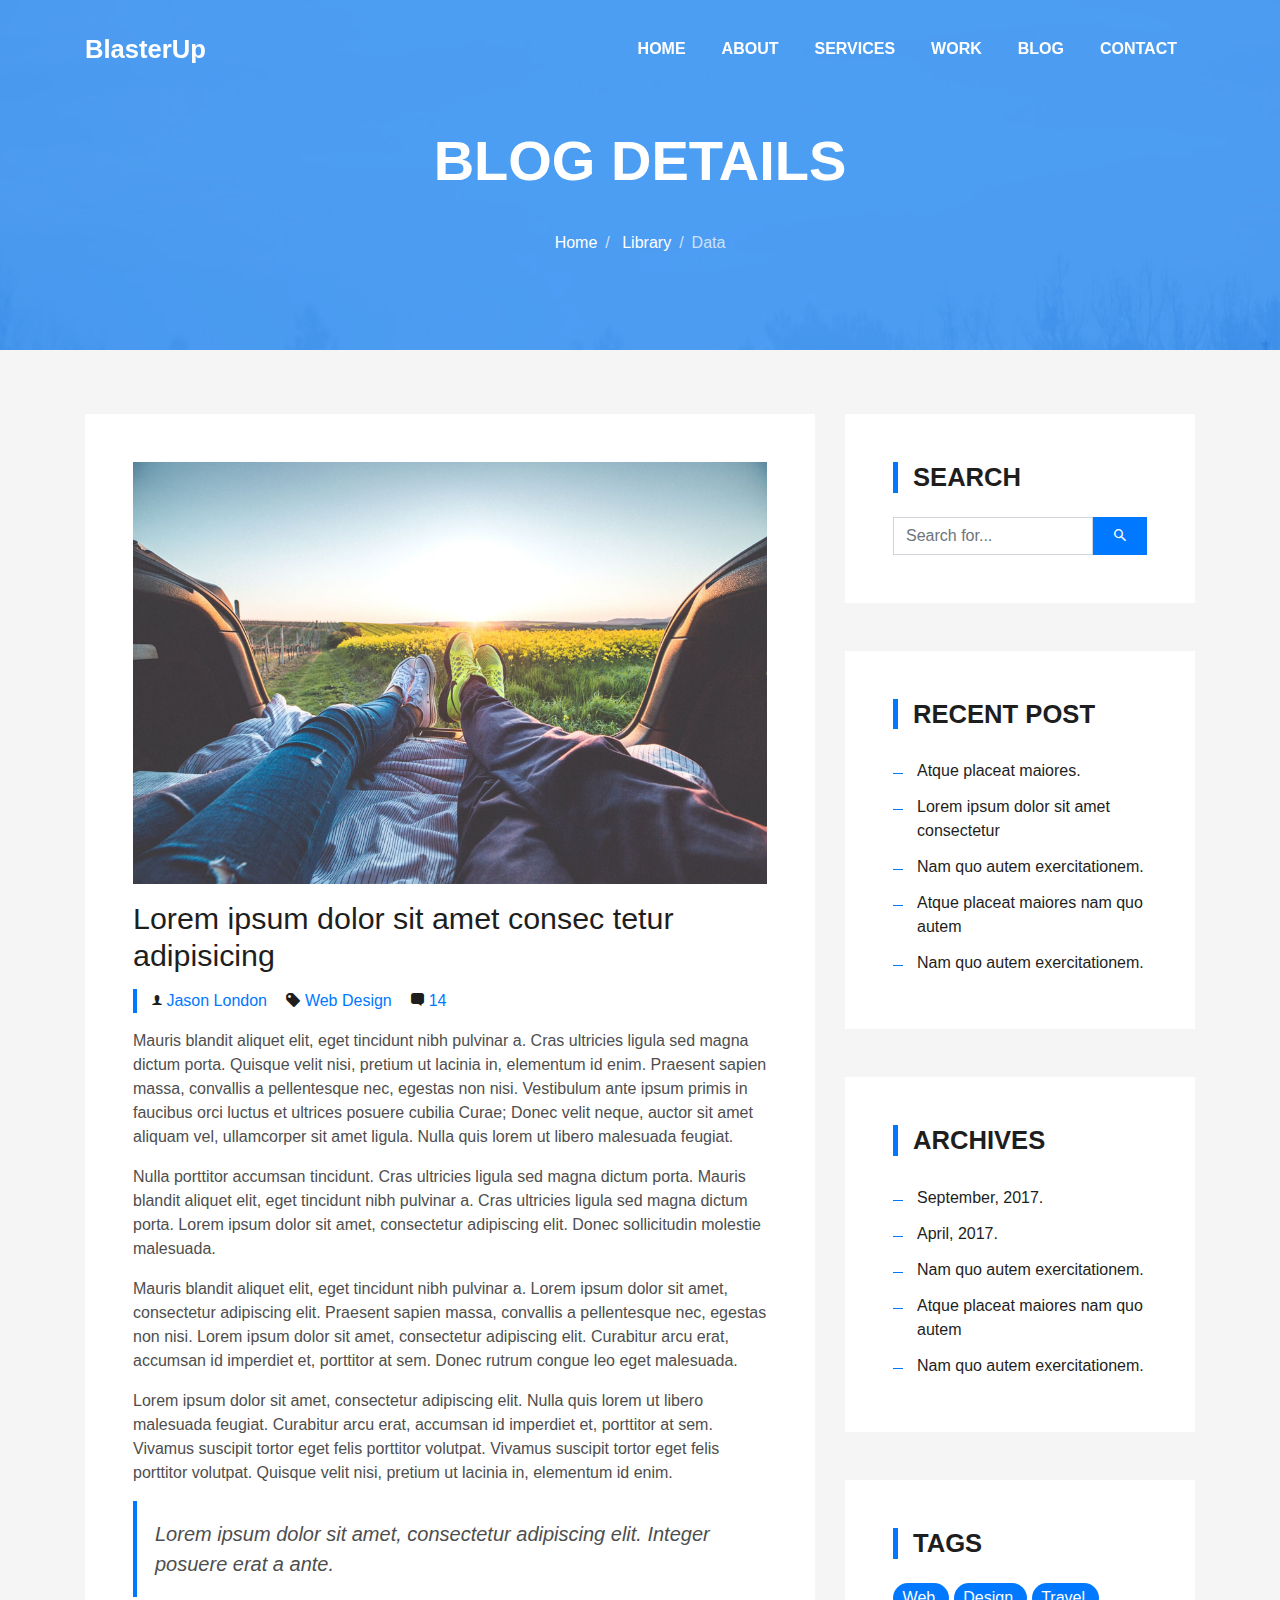
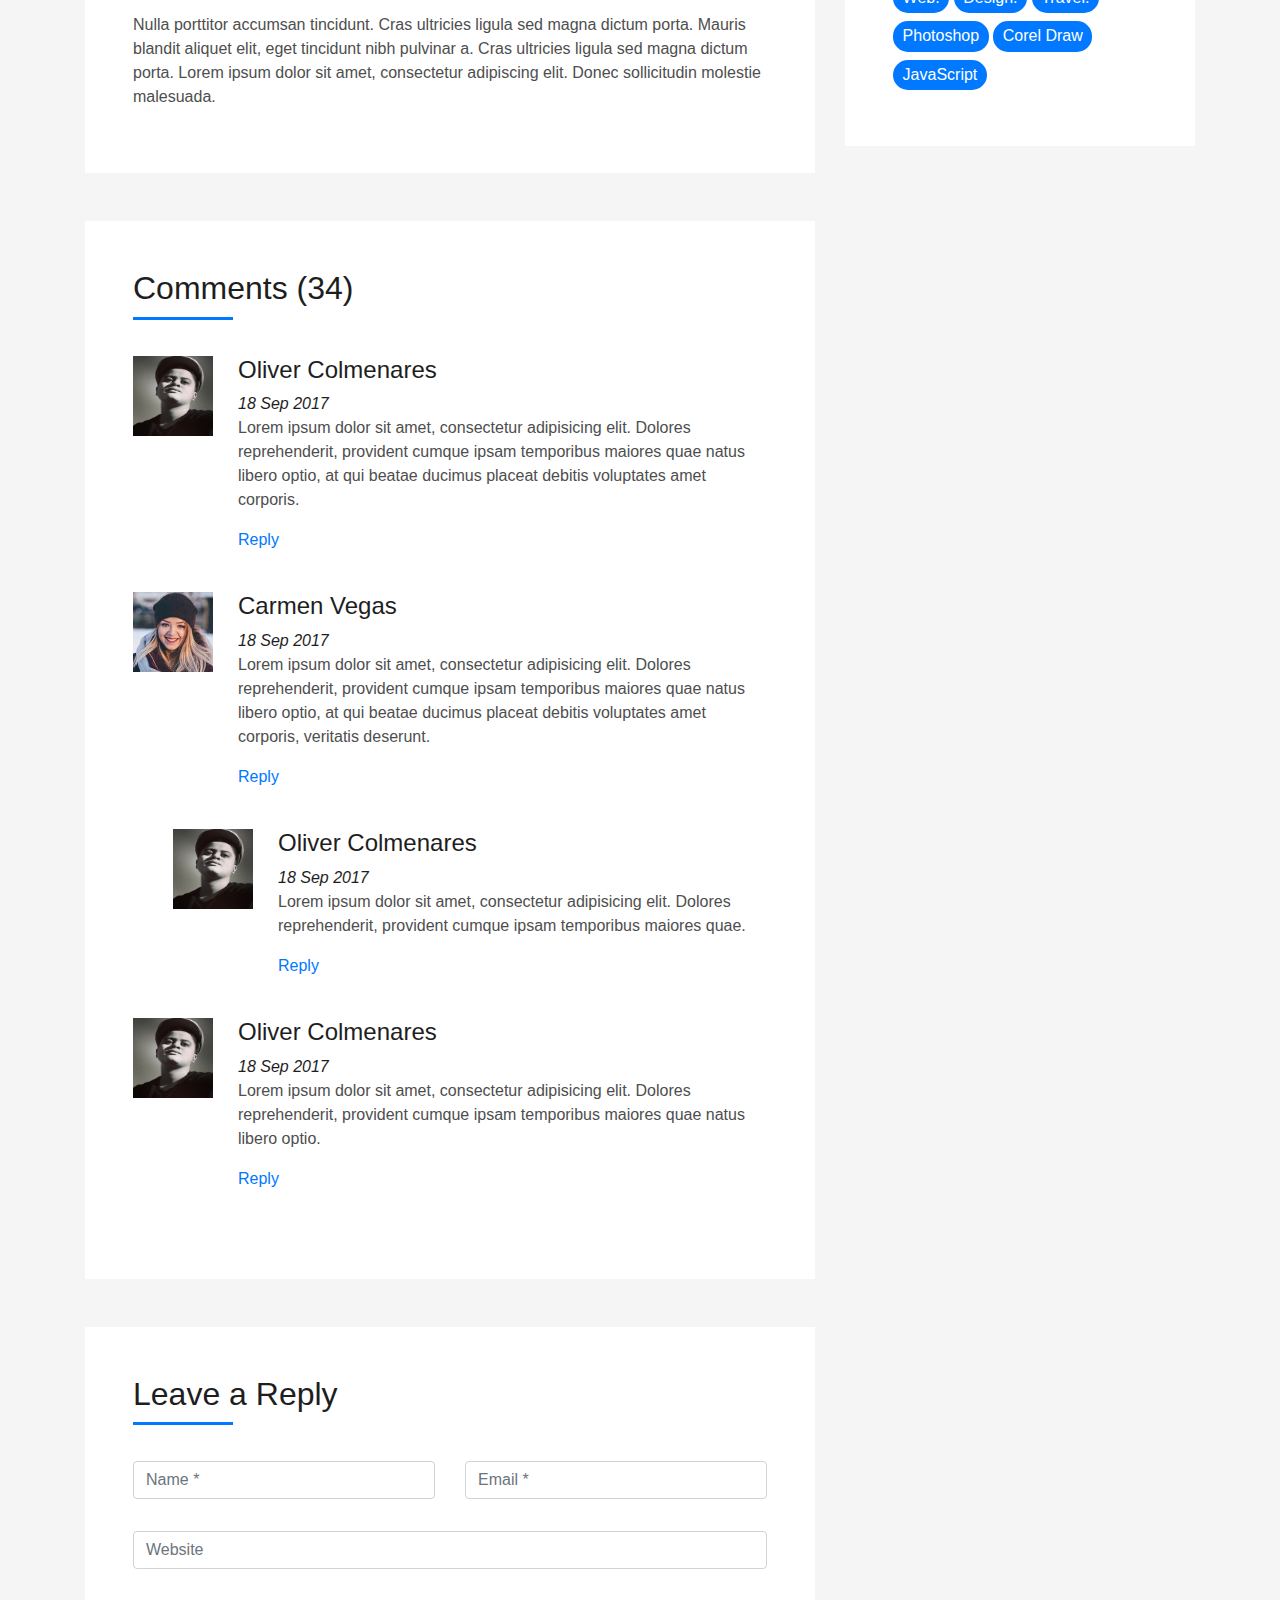
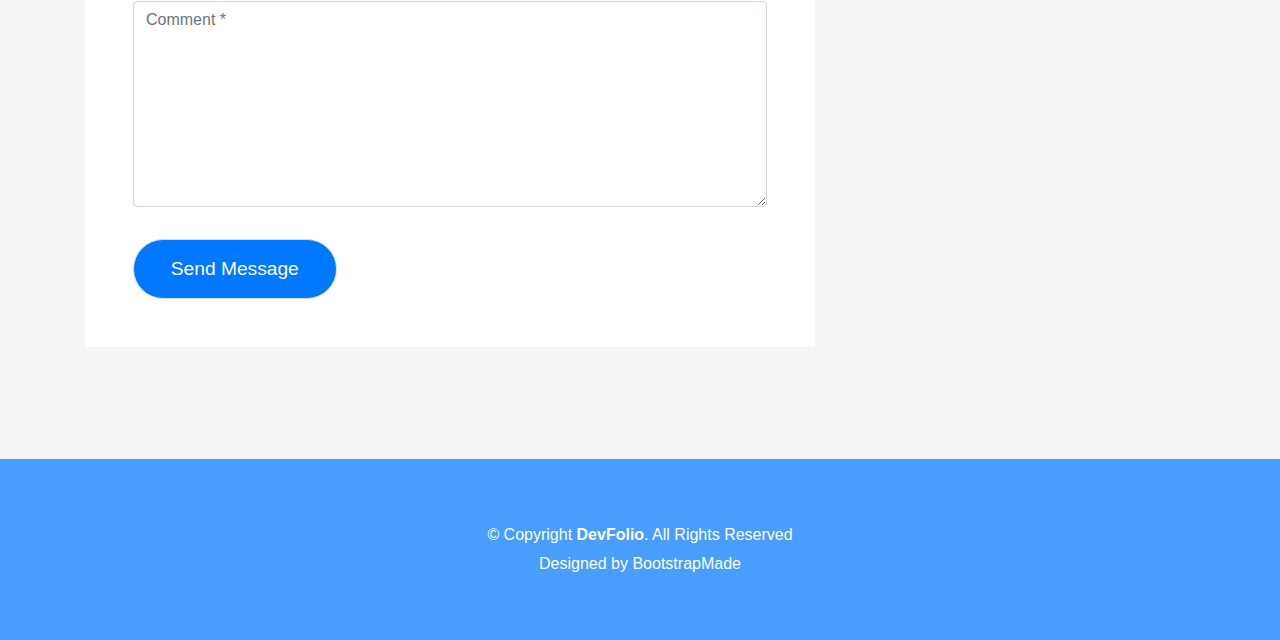
==== blog-single.html @ 44057144 "Plugging in my content" ====
<!DOCTYPE html>
<html lang="en">
<head>
  <meta charset="utf-8">
  <title>DevFolio Bootstrap Template</title>
  <meta content="width=device-width, initial-scale=1.0" name="viewport">
  <meta content="" name="keywords">
  <meta content="" name="description">

  <!-- Favicons -->
  <link href="img/favicon.png" rel="icon">
  <link href="img/apple-touch-icon.png" rel="apple-touch-icon">

  <!-- Bootstrap CSS File -->
  <link href="lib/bootstrap/css/bootstrap.min.css" rel="stylesheet">

  <!-- Libraries CSS Files -->
  <link href="lib/font-awesome/css/font-awesome.min.css" rel="stylesheet">
  <link href="lib/animate/animate.min.css" rel="stylesheet">
  <link href="lib/ionicons/css/ionicons.min.css" rel="stylesheet">
  <link href="lib/owlcarousel/assets/owl.carousel.min.css" rel="stylesheet">
  <link href="lib/lightbox/css/lightbox.min.css" rel="stylesheet">

  <!-- Main Stylesheet File -->
  <link href="css/style.css" rel="stylesheet">

  <!-- =======================================================
    Theme Name: DevFolio
    Theme URL: https://bootstrapmade.com/devfolio-bootstrap-portfolio-html-template/
    Author: BootstrapMade.com
    License: https://bootstrapmade.com/license/
  ======================================================= -->
</head>

<body>
  <!--/ Nav Star /-->
  <nav class="navbar navbar-b navbar-trans navbar-expand-md fixed-top" id="mainNav">
    <div class="container">
      <a class="navbar-brand js-scroll" href="#page-top">BlasterUp</a>
      <button class="navbar-toggler collapsed" type="button" data-toggle="collapse" data-target="#navbarDefault"
        aria-controls="navbarDefault" aria-expanded="false" aria-label="Toggle navigation">
        <span></span>
        <span></span>
        <span></span>
      </button>
      <div class="navbar-collapse collapse justify-content-end" id="navbarDefault">
        <ul class="navbar-nav">
          <li class="nav-item">
            <a class="nav-link js-scroll" href="index.html">Home</a>
          </li>
          <li class="nav-item">
            <a class="nav-link js-scroll" href="#">About</a>
          </li>
          <li class="nav-item">
            <a class="nav-link js-scroll" href="#">Services</a>
          </li>
          <li class="nav-item">
            <a class="nav-link js-scroll" href="#">Work</a>
          </li>
          <li class="nav-item">
            <a class="nav-link js-scroll" href="#">Blog</a>
          </li>
          <li class="nav-item">
            <a class="nav-link js-scroll" href="#">Contact</a>
          </li>
        </ul>
      </div>
    </div>
  </nav>
  <!--/ Nav End /-->

  <!--/ Intro Skew Star /-->
  <div class="intro intro-single route bg-image" style="background-image: url(img/overlay-bg.jpg)">
    <div class="overlay-mf"></div>
    <div class="intro-content display-table">
      <div class="table-cell">
        <div class="container">
          <h2 class="intro-title mb-4">Blog Details</h2>
          <ol class="breadcrumb d-flex justify-content-center">
            <li class="breadcrumb-item">
              <a href="#">Home</a>
            </li>
            <li class="breadcrumb-item">
              <a href="#">Library</a>
            </li>
            <li class="breadcrumb-item active">Data</li>
          </ol>
        </div>
      </div>
    </div>
  </div>
  <!--/ Intro Skew End /-->

  <!--/ Section Blog-Single Star /-->
  <section class="blog-wrapper sect-pt4" id="blog">
    <div class="container">
      <div class="row">
        <div class="col-md-8">
          <div class="post-box">
            <div class="post-thumb">
              <img src="img/post-1.jpg" class="img-fluid" alt="">
            </div>
            <div class="post-meta">
              <h1 class="article-title">Lorem ipsum dolor sit amet consec tetur adipisicing</h1>
              <ul>
                <li>
                  <span class="ion-ios-person"></span>
                  <a href="#">Jason London</a>
                </li>
                <li>
                  <span class="ion-pricetag"></span>
                  <a href="#">Web Design</a>
                </li>
                <li>
                  <span class="ion-chatbox"></span>
                  <a href="#">14</a>
                </li>
              </ul>
            </div>
            <div class="article-content">
              <p>
                Mauris blandit aliquet elit, eget tincidunt nibh pulvinar a. Cras ultricies ligula sed magna dictum
                porta. Quisque velit
                nisi, pretium ut lacinia in, elementum id enim. Praesent sapien massa, convallis a pellentesque
                nec, egestas non nisi. Vestibulum ante ipsum primis in faucibus orci luctus et ultrices posuere
                cubilia Curae; Donec velit neque, auctor sit amet aliquam vel, ullamcorper sit amet ligula.
                Nulla quis lorem ut libero malesuada feugiat.
              </p>
              <p>
                Nulla porttitor accumsan tincidunt. Cras ultricies ligula sed magna dictum porta. Mauris blandit
                aliquet elit, eget tincidunt
                nibh pulvinar a. Cras ultricies ligula sed magna dictum porta. Lorem ipsum dolor sit amet,
                consectetur adipiscing elit. Donec sollicitudin molestie malesuada.
              </p>
              <p>
                Mauris blandit aliquet elit, eget tincidunt nibh pulvinar a. Lorem ipsum dolor sit amet, consectetur
                adipiscing elit. Praesent
                sapien massa, convallis a pellentesque nec, egestas non nisi. Lorem ipsum dolor sit amet,
                consectetur adipiscing elit. Curabitur arcu erat, accumsan id imperdiet et, porttitor at
                sem. Donec rutrum congue leo eget malesuada.
              </p>
              <p>
                Lorem ipsum dolor sit amet, consectetur adipiscing elit. Nulla quis lorem ut libero malesuada feugiat.
                Curabitur arcu erat,
                accumsan id imperdiet et, porttitor at sem. Vivamus suscipit tortor eget felis porttitor
                volutpat. Vivamus suscipit tortor eget felis porttitor volutpat. Quisque velit nisi, pretium
                ut lacinia in, elementum id enim.
              </p>
              <blockquote class="blockquote">
                <p class="mb-0">Lorem ipsum dolor sit amet, consectetur adipiscing elit. Integer posuere erat a ante.</p>
              </blockquote>
              <p>
                Nulla porttitor accumsan tincidunt. Cras ultricies ligula sed magna dictum porta. Mauris blandit
                aliquet elit, eget tincidunt
                nibh pulvinar a. Cras ultricies ligula sed magna dictum porta. Lorem ipsum dolor sit amet,
                consectetur adipiscing elit. Donec sollicitudin molestie malesuada.
              </p>
            </div>
          </div>
          <div class="box-comments">
            <div class="title-box-2">
              <h4 class="title-comments title-left">Comments (34)</h4>
            </div>
            <ul class="list-comments">
              <li>
                <div class="comment-avatar">
                  <img src="img/testimonial-2.jpg" alt="">
                </div>
                <div class="comment-details">
                  <h4 class="comment-author">Oliver Colmenares</h4>
                  <span>18 Sep 2017</span>
                  <p>
                    Lorem ipsum dolor sit amet, consectetur adipisicing elit. Dolores reprehenderit, provident cumque
                    ipsam temporibus maiores
                    quae natus libero optio, at qui beatae ducimus placeat debitis voluptates amet corporis.
                  </p>
                  <a href="3">Reply</a>
                </div>
              </li>
              <li>
                <div class="comment-avatar">
                  <img src="img/testimonial-4.jpg" alt="">
                </div>
                <div class="comment-details">
                  <h4 class="comment-author">Carmen Vegas</h4>
                  <span>18 Sep 2017</span>
                  <p>
                    Lorem ipsum dolor sit amet, consectetur adipisicing elit. Dolores reprehenderit, provident cumque
                    ipsam temporibus maiores
                    quae natus libero optio, at qui beatae ducimus placeat debitis voluptates amet corporis,
                    veritatis deserunt.
                  </p>
                  <a href="3">Reply</a>
                </div>
              </li>
              <li class="comment-children">
                <div class="comment-avatar">
                  <img src="img/testimonial-2.jpg" alt="">
                </div>
                <div class="comment-details">
                  <h4 class="comment-author">Oliver Colmenares</h4>
                  <span>18 Sep 2017</span>
                  <p>
                    Lorem ipsum dolor sit amet, consectetur adipisicing elit. Dolores reprehenderit, provident cumque
                    ipsam temporibus maiores
                    quae.
                  </p>
                  <a href="3">Reply</a>
                </div>
              </li>
              <li>
                <div class="comment-avatar">
                  <img src="img/testimonial-2.jpg" alt="">
                </div>
                <div class="comment-details">
                  <h4 class="comment-author">Oliver Colmenares</h4>
                  <span>18 Sep 2017</span>
                  <p>
                    Lorem ipsum dolor sit amet, consectetur adipisicing elit. Dolores reprehenderit, provident cumque
                    ipsam temporibus maiores
                    quae natus libero optio.
                  </p>
                  <a href="3">Reply</a>
                </div>
              </li>
            </ul>
          </div>
          <div class="form-comments">
            <div class="title-box-2">
              <h3 class="title-left">
                Leave a Reply
              </h3>
            </div>
            <form class="form-mf">
              <div class="row">
                <div class="col-md-6 mb-3">
                  <div class="form-group">
                    <input type="text" class="form-control input-mf" id="inputName" placeholder="Name *" required>
                  </div>
                </div>
                <div class="col-md-6 mb-3">
                  <div class="form-group">
                    <input type="email" class="form-control input-mf" id="inputEmail1" placeholder="Email *" required>
                  </div>
                </div>
                <div class="col-md-12 mb-3">
                  <div class="form-group">
                    <input type="url" class="form-control input-mf" id="inputUrl" placeholder="Website">
                  </div>
                </div>
                <div class="col-md-12 mb-3">
                  <div class="form-group">
                    <textarea id="textMessage" class="form-control input-mf" placeholder="Comment *" name="message"
                      cols="45" rows="8" required></textarea>
                  </div>
                </div>
                <div class="col-md-12">
                  <button type="submit" class="button button-a button-big button-rouded">Send Message</button>
                </div>
              </div>
            </form>
          </div>
        </div>
        <div class="col-md-4">
          <div class="widget-sidebar sidebar-search">
            <h5 class="sidebar-title">Search</h5>
            <div class="sidebar-content">
              <form>
                <div class="input-group">
                  <input type="text" class="form-control" placeholder="Search for..." aria-label="Search for...">
                  <span class="input-group-btn">
                    <button class="btn btn-secondary btn-search" type="button">
                      <span class="ion-android-search"></span>
                    </button>
                  </span>
                </div>
              </form>
            </div>
          </div>
          <div class="widget-sidebar">
            <h5 class="sidebar-title">Recent Post</h5>
            <div class="sidebar-content">
              <ul class="list-sidebar">
                <li>
                  <a href="#">Atque placeat maiores.</a>
                </li>
                <li>
                  <a href="#">Lorem ipsum dolor sit amet consectetur</a>
                </li>
                <li>
                  <a href="#">Nam quo autem exercitationem.</a>
                </li>
                <li>
                  <a href="#">Atque placeat maiores nam quo autem</a>
                </li>
                <li>
                  <a href="#">Nam quo autem exercitationem.</a>
                </li>
              </ul>
            </div>
          </div>
          <div class="widget-sidebar">
            <h5 class="sidebar-title">Archives</h5>
            <div class="sidebar-content">
              <ul class="list-sidebar">
                <li>
                  <a href="#">September, 2017.</a>
                </li>
                <li>
                  <a href="#">April, 2017.</a>
                </li>
                <li>
                  <a href="#">Nam quo autem exercitationem.</a>
                </li>
                <li>
                  <a href="#">Atque placeat maiores nam quo autem</a>
                </li>
                <li>
                  <a href="#">Nam quo autem exercitationem.</a>
                </li>
              </ul>
            </div>
          </div>
          <div class="widget-sidebar widget-tags">
            <h5 class="sidebar-title">Tags</h5>
            <div class="sidebar-content">
              <ul>
                <li>
                  <a href="#">Web.</a>
                </li>
                <li>
                  <a href="#">Design.</a>
                </li>
                <li>
                  <a href="#">Travel.</a>
                </li>
                <li>
                  <a href="#">Photoshop</a>
                </li>
                <li>
                  <a href="#">Corel Draw</a>
                </li>
                <li>
                  <a href="#">JavaScript</a>
                </li>
              </ul>
            </div>
          </div>
        </div>
      </div>
    </div>
  </section>
  <!--/ Section Blog-Single End /-->

  <!--/ Section Contact-Footer Star /-->
  <section class="paralax-mf footer-paralax bg-image sect-mt4 route" style="background-image: url(img/overlay-bg.jpg)">
    <div class="overlay-mf"></div>
    <footer>
      <div class="container">
        <div class="row">
          <div class="col-sm-12">
            <div class="copyright-box">
              <p class="copyright">&copy; Copyright <strong>DevFolio</strong>. All Rights Reserved</p>
              <div class="credits">
                <!--
                  All the links in the footer should remain intact.
                  You can delete the links only if you purchased the pro version.
                  Licensing information: https://bootstrapmade.com/license/
                  Purchase the pro version with working PHP/AJAX contact form: https://bootstrapmade.com/buy/?theme=DevFolio
                -->
                Designed by <a href="https://bootstrapmade.com/">BootstrapMade</a>
              </div>
            </div>
          </div>
        </div>
      </div>
    </footer>
  </section>
  <!--/ Section Contact-footer End /-->

  <a href="#" class="back-to-top"><i class="fa fa-chevron-up"></i></a>
  <div id="preloader"></div>

  <!-- JavaScript Libraries -->
  <script src="lib/jquery/jquery.min.js"></script>
  <script src="lib/jquery/jquery-migrate.min.js"></script>
  <script src="lib/popper/popper.min.js"></script>
  <script src="lib/bootstrap/js/bootstrap.min.js"></script>
  <script src="lib/easing/easing.min.js"></script>
  <script src="lib/counterup/jquery.waypoints.min.js"></script>
  <script src="lib/counterup/jquery.counterup.js"></script>
  <script src="lib/owlcarousel/owl.carousel.min.js"></script>
  <script src="lib/lightbox/js/lightbox.min.js"></script>
  <script src="lib/typed/typed.min.js"></script>
  <!-- Contact Form JavaScript File -->
  <script src="contactform/contactform.js"></script>

  <!-- Template Main Javascript File -->
  <script src="js/main.js"></script>

</body>
</html>
---- css/style.css ----
/*
  Theme Name: DevFolio
  Theme URL: https://bootstrapmade.com/devfolio-bootstrap-portfolio-html-template/
  Author: BootstrapMade.com
  License: https://bootstrapmade.com/license/
*/

/*======================================
//--//-->   STYLES GENERALES
======================================*/

body {
    background-color: #f5f5f5;
    color: #4e4e4e;
  }
  
  h1,
  h2,
  h3,
  h4,
  h5,
  h6 {
    color: #1e1e1e;
  }
  
  a {
    color: #1e1e1e;
    transition: all 0.5s ease-in-out;
  }
  
  a:hover {
    color: #0078ff;
    text-decoration: none;
    transition: all 0.5s ease-in-out;
  }
  
  .p-r {
    position: relative;
  }
  
  .color-a {
    color: #0078ff;
  }
  
  .color-d {
    color: #f5f5f5;
  }
  
  .color-text-a {
    color: #4e4e4e;
  }
  
  .box-shadow,
  .paralax-mf,
  .service-box,
  .work-box,
  .card-blog {
    box-shadow: 0 13px 8px -10px rgba(0, 0, 0, 0.1);
  }
  
  .box-shadow-a,
  .button:hover {
    box-shadow: 0 0 0 4px #cde1f8;
  }
  
  .display-5 {
    font-size: 2.5rem;
    font-weight: 300;
    line-height: 1.1;
  }
  
  .display-6 {
    font-size: 2rem;
    font-weight: 300;
    line-height: 1.1;
  }
  
  .avatar {
    width: 32px;
    height: 32px;
    margin-right: 4px;
    overflow: hidden;
  }
  
  .bg-image {
    background-repeat: no-repeat;
    background-attachment: fixed;
    background-size: cover;
    background-position: center center;
  }
  
  .overlay-mf {
    background-color: #0078ff;
  }
  
  .overlay-mf {
    position: absolute;
    top: 0;
    left: 0px;
    padding: 0;
    height: 100%;
    width: 100%;
    opacity: .7;
  }
  
  .paralax-mf {
    position: relative;
    padding: 8rem 0;
  }
  
  .display-table {
    width: 100%;
    height: 100%;
    display: table;
  }
  
  .table-cell {
    display: table-cell;
    vertical-align: middle;
  }
  
  /*--/ Sections /--*/
  
  .sect-4 {
    padding: 4rem 0;
  }
  
  .sect-pt4 {
    padding-top: 4rem;
  }
  
  .sect-mt4 {
    margin-top: 4rem;
  }
  
  /*--/ Title s /--*/
  
  .title-s {
    font-weight: 600;
    color: #1e1e1e;
    font-size: 1.1rem;
  }
  
  /*--/ Title A /--*/
  
  .title-box {
    margin-bottom: 4rem;
  }
  
  .title-a {
    font-size: 3rem;
    font-weight: bold;
    text-transform: uppercase;
  }
  
  .subtitle-a {
    color: #4e4e4e;
  }
  
  .line-mf {
    width: 40px;
    height: 5px;
    background-color: #0078ff;
    margin: 0 auto;
  }
  
  /*--/ Title Left /--*/
  
  .title-box-2 {
    margin-bottom: 3rem;
  }
  
  .title-left {
    font-size: 2rem;
    position: relative;
  }
  
  .title-left:before {
    content: '';
    position: absolute;
    height: 3px;
    background-color: #0078ff;
    width: 100px;
    bottom: -12px;
  }
  
  /*------/ Box /------*/
  
  .box-pl2 {
    padding-left: 2rem;
  }
  
  .box-shadow-full {
    padding: 3rem 1.25rem;
    position: relative;
    background-color: #fff;
    margin-bottom: 3rem;
    z-index: 2;
    box-shadow: 0 1px 1px 0 rgba(0, 0, 0, 0.06), 0 2px 5px 0 rgba(0, 0, 0, 0.2);
  }
  
  /*------/ Socials /------*/
  
  .socials {
    padding: 1.5rem 0;
  }
  
  .socials ul li {
    display: inline-block;
  }
  
  .socials .ico-circle {
    height: 40px;
    width: 40px;
    font-size: 1.7rem;
    border-radius: 50%;
    line-height: 1.4;
    margin: 0 15px 0 0;
    box-shadow: 0 0 0 3px #0078ff;
    transition: all 500ms ease;
  }
  
  .socials .ico-circle:hover {
    background-color: #0078ff;
    color: #fff;
    box-shadow: 0 0 0 3px #cde1f8;
    transition: all 500ms ease;
  }
  
  /*------/ Ul resect /------*/
  
  .ul-resect,
  .socials ul,
  .list-ico,
  .blog-wrapper .post-meta ul,
  .box-comments .list-comments,
  .widget-sidebar .list-sidebar,
  .widget-tags ul {
    list-style: none;
    padding-left: 0;
    margin-bottom: 0;
  }
  
  .list-ico {
    line-height: 2;
  }
  
  .list-ico span {
    color: #0078ff;
    margin-right: 10px;
  }
  
  /*------/ Ico Circle /------*/
  
  .ico-circle {
    height: 100px;
    width: 100px;
    font-size: 2rem;
    border-radius: 50%;
    line-height: 1.55;
    margin: 0 auto;
    text-align: center;
    box-shadow: 0 0 0 10px #0078ff;
    display: block;
  }
  
  /*------/ Owl Carousel /------*/
  
  .owl-theme .owl-dots {
    text-align: center;
    margin-top: 18px;
  }
  
  .owl-theme .owl-dots .owl-dot {
    display: inline-block;
  }
  
  .owl-theme .owl-dots .owl-dot span {
    width: 18px;
    height: 7px;
    margin: 5px 5px;
    background: #cde1f8;
    border: 0px solid #cde1f8;
    display: block;
    transition: all 0.6s ease-in-out;
    cursor: pointer;
  }
  
  .owl-theme .owl-dots .owl-dot:hover span {
    background-color: #cde1f8;
  }
  
  .owl-theme .owl-dots .owl-dot.active span {
    background-color: #1B1B1B;
    width: 25px;
  }
  
  /*--/ Scrolltop s /--*/
  
  .scrolltop-mf {
    position: relative;
    display: none;
  }
  
  .scrolltop-mf span {
    z-index: 999;
    position: fixed;
    width: 42px;
    height: 42px;
    background-color: #0078ff;
    opacity: .7;
    font-size: 1.6rem;
    line-height: 1.5;
    text-align: center;
    color: #fff;
    top: auto;
    left: auto;
    right: 30px;
    bottom: 50px;
    cursor: pointer;
    border-radius: 50%;
  }
  
  /* Back to top button */
  
  .back-to-top {
    position: fixed;
    display: none;
    background: #0078ff;
    color: #fff;
    width: 44px;
    height: 44px;
    text-align: center;
    line-height: 1;
    font-size: 16px;
    border-radius: 50%;
    right: 15px;
    bottom: 15px;
    transition: background 0.5s;
    z-index: 11;
  }
  
  .back-to-top i {
    padding-top: 12px;
    color: #fff;
  }
  
  /* Prelaoder */
  
  #preloader {
    position: fixed;
    top: 0;
    left: 0;
    right: 0;
    bottom: 0;
    z-index: 9999;
    overflow: hidden;
    background: #fff;
  }
  
  #preloader:before {
    content: "";
    position: fixed;
    top: calc(50% - 30px);
    left: calc(50% - 30px);
    border: 6px solid #f2f2f2;
    border-top: 6px solid #0078ff;
    border-radius: 50%;
    width: 60px;
    height: 60px;
    -webkit-animation: animate-preloader 1s linear infinite;
    animation: animate-preloader 1s linear infinite;
  }
  
  @-webkit-keyframes animate-preloader {
    0% {
      -webkit-transform: rotate(0deg);
      transform: rotate(0deg);
    }
  
    100% {
      -webkit-transform: rotate(360deg);
      transform: rotate(360deg);
    }
  }
  
  @keyframes animate-preloader {
    0% {
      -webkit-transform: rotate(0deg);
      transform: rotate(0deg);
    }
  
    100% {
      -webkit-transform: rotate(360deg);
      transform: rotate(360deg);
    }
  }
  
  /*======================================
  //--//-->   NAVBAR
  ======================================*/
  
  .navbar-b {
    transition: all .5s ease-in-out;
    background-color: transparent;
    padding-top: 1.563rem;
    padding-bottom: 1.563rem;
  }
  
  .navbar-b.navbar-reduce {
    box-shadow: 0px 6px 9px 0px rgba(0, 0, 0, 0.06);
  }
  
  .navbar-b.navbar-trans .nav-item,
  .navbar-b.navbar-reduce .nav-item {
    position: relative;
    padding-right: 10px;
    padding-left: 0;
  }
  
  .navbar-b.navbar-trans .nav-link,
  .navbar-b.navbar-reduce .nav-link {
    color: #fff;
    text-transform: uppercase;
    font-weight: 600;
  }
  
  .navbar-b.navbar-trans .nav-link:before,
  .navbar-b.navbar-reduce .nav-link:before {
    content: '';
    position: absolute;
    margin-left: 0px;
    width: 0%;
    bottom: 0;
    left: 0;
    height: 2px;
    transition: all 500ms ease;
  }
  
  .navbar-b.navbar-trans .nav-link:hover,
  .navbar-b.navbar-reduce .nav-link:hover {
    color: #1B1B1B;
  }
  
  .navbar-b.navbar-trans .nav-link:hover:before,
  .navbar-b.navbar-reduce .nav-link:hover:before {
    width: 35px;
  }
  
  .navbar-b.navbar-trans .show > .nav-link:before,
  .navbar-b.navbar-trans .active > .nav-link:before,
  .navbar-b.navbar-trans .nav-link.show:before,
  .navbar-b.navbar-trans .nav-link.active:before,
  .navbar-b.navbar-reduce .show > .nav-link:before,
  .navbar-b.navbar-reduce .active > .nav-link:before,
  .navbar-b.navbar-reduce .nav-link.show:before,
  .navbar-b.navbar-reduce .nav-link.active:before {
    width: 35px;
  }
  
  .navbar-b.navbar-trans .nav-link:before {
    background-color: #fff;
  }
  
  .navbar-b.navbar-trans .nav-link:hover {
    color: #fff;
  }
  
  .navbar-b.navbar-trans .show > .nav-link,
  .navbar-b.navbar-trans .active > .nav-link,
  .navbar-b.navbar-trans .nav-link.show,
  .navbar-b.navbar-trans .nav-link.active {
    color: #fff;
  }
  
  .navbar-b.navbar-reduce {
    transition: all .5s ease-in-out;
    background-color: #fff;
    padding-top: 15px;
    padding-bottom: 15px;
  }
  
  .navbar-b.navbar-reduce .nav-link {
    color: #0078ff;
  }
  
  .navbar-b.navbar-reduce .nav-link:before {
    background-color: #0078ff;
  }
  
  .navbar-b.navbar-reduce .nav-link:hover {
    color: #0078ff;
  }
  
  .navbar-b.navbar-reduce .show > .nav-link,
  .navbar-b.navbar-reduce .active > .nav-link,
  .navbar-b.navbar-reduce .nav-link.show,
  .navbar-b.navbar-reduce .nav-link.active {
    color: #0078ff;
  }
  
  .navbar-b.navbar-reduce .navbar-brand {
    color: #0078ff;
  }
  
  .navbar-b.navbar-reduce .navbar-toggler span {
    background-color: #1B1B1B;
  }
  
  .navbar-b .navbar-brand {
    color: #fff;
    font-size: 1.6rem;
    font-weight: 600;
  }
  
  .navbar-b .navbar-nav .dropdown-item.show .dropdown-menu,
  .navbar-b .dropdown.show .dropdown-menu,
  .navbar-b .dropdown-btn.show .dropdown-menu {
    -webkit-transform: translate3d(0px, 0px, 0px);
    transform: translate3d(0px, 0px, 0px);
    visibility: visible !important;
  }
  
  .navbar-b .dropdown-menu {
    margin: 1.12rem 0 0;
    border-radius: 0;
  }
  
  .navbar-b .dropdown-menu .dropdown-item {
    padding: .7rem 1.7rem;
    transition: all 500ms ease;
  }
  
  .navbar-b .dropdown-menu .dropdown-item:hover {
    background-color: #0078ff;
    color: #fff;
    transition: all 500ms ease;
  }
  
  .navbar-b .dropdown-menu .dropdown-item.active {
    background-color: #0078ff;
  }
  
  /*--/ Hamburger Navbar /--*/
  
  .navbar-toggler {
    position: relative;
  }
  
  .navbar-toggler:focus,
  .navbar-toggler:active {
    outline: 0;
  }
  
  .navbar-toggler span {
    display: block;
    background-color: #fff;
    height: 3px;
    width: 25px;
    margin-top: 4px;
    margin-bottom: 4px;
    -webkit-transform: rotate(0deg);
    transform: rotate(0deg);
    left: 0;
    opacity: 1;
  }
  
  .navbar-toggler span:nth-child(1),
  .navbar-toggler span:nth-child(3) {
    transition: -webkit-transform .35s ease-in-out;
    transition: transform .35s ease-in-out;
    transition: transform .35s ease-in-out, -webkit-transform .35s ease-in-out;
  }
  
  .navbar-toggler:not(.collapsed) span:nth-child(1) {
    position: absolute;
    left: 12px;
    top: 10px;
    -webkit-transform: rotate(135deg);
    transform: rotate(135deg);
    opacity: 0.9;
  }
  
  .navbar-toggler:not(.collapsed) span:nth-child(2) {
    height: 12px;
    visibility: hidden;
    background-color: transparent;
  }
  
  .navbar-toggler:not(.collapsed) span:nth-child(3) {
    position: absolute;
    left: 12px;
    top: 10px;
    -webkit-transform: rotate(-135deg);
    transform: rotate(-135deg);
    opacity: 0.9;
  }
  
  /*======================================
  //--//-->   INTRO
  ======================================*/
  
  .intro {
    height: 100vh;
    position: relative;
    color: #fff;
  }
  
  .intro .intro-content {
    text-align: center;
    position: absolute;
  }
  
  .intro .overlay-itro {
    background-color: rgba(0, 0, 0, 0.6);
    position: absolute;
    top: 0;
    left: 0px;
    padding: 0;
    height: 100%;
    width: 100%;
    opacity: .9;
  }
  
  .intro .intro-title {
    color: #fff;
    font-weight: 600;
    font-size: 3rem;
  }
  
  .intro .intro-subtitle {
    font-size: 1.5rem;
    font-weight: 300;
  }
  
  .intro .text-slider-items {
    display: none;
  }
  
  .intro-single {
    height: 350px;
  }
  
  .intro-single .intro-content {
    margin-top: 30px;
  }
  
  .intro-single .intro-title {
    text-transform: uppercase;
    font-size: 3rem;
  }
  
  .intro-single .breadcrumb {
    background-color: transparent;
    color: #0078ff;
  }
  
  .intro-single .breadcrumb .breadcrumb-item:before {
    color: #cde1f8;
  }
  
  .intro-single .breadcrumb .breadcrumb-item.active {
    color: #cde1f8;
  }
  
  .intro-single .breadcrumb a {
    color: #fff;
  }
  
  /*======================================
  //--//-->   ABOUT
  ======================================*/
  
  .about-mf .box-shadow-full {
    padding-top: 4rem;
    padding-bottom: 4rem;
  }
  
  .about-mf .about-img {
    margin-bottom: 2rem;
  }
  
  .about-mf .about-img img {
    margin-left: 10px;
  }
  
  .skill-mf span {
    color: #4e4e4e;
  }
  
  .skill-mf .progress {
    background-color: #cde1f8;
    margin: .5rem 0 1.2rem 0;
    border-radius: 0;
    height: .7rem;
  }
  
  .skill-mf .progress .progress-bar {
    height: .7rem;
    background-color: #0078ff;
  }
  
  /*======================================
  //--//-->   SERVICES
  ======================================*/
  
  .service-box {
    background-color: #fff;
    padding: 2.5rem 1.3rem;
    border-radius: 1rem;
    margin-bottom: 3rem;
  }
  
  .service-box:hover .ico-circle {
    transition: all 500ms ease;
    color: #fff;
    background-color: #0078ff;
    box-shadow: 0 0 0 10px #cde1f8;
  }
  
  .service-box .service-ico {
    margin-bottom: 1rem;
    color: #1e1e1e;
  }
  
  .service-box .ico-circle {
    transition: all 500ms ease;
    font-size: 4rem;
  }
  
  .service-box .s-title {
    font-size: 1.4rem;
    text-transform: uppercase;
    text-align: center;
    padding: .4rem 0;
  }
  
  .service-box .s-description {
    color: #4e4e4e;
  }
  
  /*======================================
  //--//-->   COUNTER
  ======================================*/
  
  .counter-box {
    color: #fff;
    text-align: center;
  }
  
  .counter-ico {
    margin-bottom: 1rem;
  }
  
  .counter-ico .ico-circle {
    height: 60px;
    width: 60px;
    line-height: 1.8;
    box-shadow: 0 0 0 10px #cde1f8;
  }
  
  .counter-num .counter {
    font-size: 2rem;
    margin-bottom: 0;
  }
  
  /*======================================
  //--//-->   PORTFOLIO
  ======================================*/
  
  .work-box {
    margin-bottom: 3rem;
    -webkit-backface-visibility: hidden;
    backface-visibility: hidden;
    background-color: #fff;
  }
  
  .work-box:hover img {
    -webkit-transform: scale(1.3);
    transform: scale(1.3);
  }
  
  .work-img {
    display: block;
    overflow: hidden;
  }
  
  .work-img img {
    transition: all 1s;
  }
  
  .work-content {
    padding: 2rem 3% 1rem 4%;
  }
  
  .work-content .w-more {
    color: #4e4e4e;
    font-size: .8rem;
  }
  
  .work-content .w-more .w-ctegory {
    color: #0078ff;
  }
  
  .work-content .w-like {
    font-size: 2.5rem;
    color: #0078ff;
    float: right;
  }
  
  .work-content .w-like a {
    color: #0078ff;
  }
  
  .work-content .w-like .num-like {
    font-size: .7rem;
  }
  
  .w-title {
    font-size: 1.2rem;
  }
  
  /*======================================
  //--//-->   TESTIMONIALS
  ======================================*/
  
  .testimonials .owl-carousel .owl-item img {
    width: auto;
  }
  
  .testimonial-box {
    color: #fff;
    text-align: center;
  }
  
  .testimonial-box .author-test {
    margin-top: 1rem;
  }
  
  .testimonial-box .author-test img {
    margin: 0 auto;
  }
  
  .testimonial-box .author {
    color: #fff;
    text-transform: uppercase;
    font-weight: 600;
    margin: 1rem 0;
    display: block;
    font-size: 1.4rem;
  }
  
  .testimonial-box .comit {
    font-size: 2rem;
    color: #0078ff;
    background-color: #fff;
    width: 52px;
    height: 52px;
    display: block;
    margin: 0 auto;
    border-radius: 50%;
    line-height: 1.6;
  }
  
  /*======================================
  //--//-->   BLOG
  ======================================*/
  
  .card-blog .card-body {
    position: relative;
  }
  
  .card-blog .card-category-box {
    position: absolute;
    text-align: center;
    top: -16px;
    left: 15px;
    right: 15px;
    line-height: 25px;
    overflow: hidden;
  }
  
  .card-blog .card-category {
    display: inline-block;
    color: #fff;
    padding: 0 15px 5px;
    overflow: hidden;
    background-color: #0078ff;
    border-radius: 4px;
  }
  
  .card-blog .card-category .category {
    color: #fff;
    display: inline-block;
    text-transform: uppercase;
    font-size: .7rem;
    letter-spacing: .1px;
    margin-bottom: 0;
  }
  
  .card-blog .card-title {
    font-size: 1.3rem;
    margin-top: .6rem;
  }
  
  .card-blog .card-description {
    color: #4e4e4e;
  }
  
  .card-blog .post-author {
    display: inline-block;
  }
  
  .card-blog .post-date {
    color: #4e4e4e;
    display: inline-block;
    float: right;
  }
  
  /*======================================
  //--//-->   BLOG-SINGLE
  ======================================*/
  
  .post-box,
  .form-comments,
  .box-comments,
  .widget-sidebar {
    padding: 2rem;
    background-color: #fff;
    margin-bottom: 3rem;
  }
  
  .blog-wrapper .article-title {
    font-size: 1.5rem;
  }
  
  .blog-wrapper .post-meta {
    margin: 1rem 0;
  }
  
  .blog-wrapper .post-meta ul {
    border-left: 4px solid #0078ff;
    margin-top: 1rem;
  }
  
  .blog-wrapper .post-meta ul li {
    display: inline-block;
    margin-left: 15px;
  }
  
  .blog-wrapper .post-meta ul a {
    color: #0078ff;
  }
  
  .blog-wrapper .post-meta ul span {
    color: #1e1e1e;
  }
  
  .blog-wrapper .blockquote {
    border-left: 4px solid #0078ff;
    padding: 18px;
    font-style: italic;
  }
  
  /*------/ Comments /------*/
  
  .box-comments .list-comments li {
    padding-bottom: 40px;
  }
  
  .box-comments .list-comments .comment-avatar {
    display: table-cell;
    vertical-align: top;
  }
  
  .box-comments .list-comments .comment-avatar img {
    width: 80px;
    height: 80px;
  }
  
  .box-comments .list-comments .comment-author {
    font-size: 1.3rem;
  }
  
  .box-comments .list-comments .comment-details {
    display: table-cell;
    vertical-align: top;
    padding-left: 25px;
  }
  
  .box-comments .list-comments a {
    color: #0078ff;
  }
  
  .box-comments .list-comments span {
    color: #1e1e1e;
    font-style: italic;
  }
  
  .box-comments .comment-children {
    margin-left: 40px;
  }
  
  /*------/ Sidebar /------*/
  
  .widget-sidebar .sidebar-title {
    font-size: 1.6rem;
    font-weight: 600;
    border-left: 5px solid #0078ff;
    padding-left: 15px;
    text-transform: uppercase;
    margin-bottom: 1.5rem;
  }
  
  .widget-sidebar .list-sidebar li {
    position: relative;
    padding: 6px 0 6px 24px;
  }
  
  .widget-sidebar .list-sidebar li:before {
    position: absolute;
    content: "";
    width: 10px;
    height: 1px;
    left: 0;
    background-color: #0078ff;
    top: 20px;
  }
  
  .sidebar-search input {
    background-color: #fff;
    border-radius: 0;
    transition: all 0.5s ease-in-out;
  }
  
  .sidebar-search .btn-search {
    background-color: #0078ff;
    border-color: #0078ff;
    border-radius: 0;
    padding-left: 20px;
    padding-right: 20px;
  }
  
  .widget-tags ul li {
    display: inline-block;
    background-color: #0078ff;
    padding: .2rem .6rem;
    margin-bottom: .5rem;
    border-radius: 15px;
  }
  
  .widget-tags ul li a {
    color: #fff;
  }
  
  /*======================================
  //--//-->   CONTACT
  ======================================*/
  
  .footer-paralax {
    padding: 4rem 0 0 0;
  }
  
  .contact-mf {
    margin-top: 4rem;
  }
  
  /*======================================
  //--//-->   FOOTER
  ======================================*/
  
  footer {
    text-align: center;
    color: #fff;
    padding-bottom: 4rem;
  }
  
  footer .copyright {
    margin-bottom: .3rem;
  }
  
  footer .credits {
    margin-bottom: 0;
  }
  
  footer .credits a {
    color: #fff;
  }
  
  /*======================================
  //--//-->   CONtaCT FORM
  ======================================*/
  
  #sendmessage {
    color: #0078ff;
    border: 1px solid #0078ff;
    display: none;
    text-align: center;
    padding: 15px;
    font-weight: 600;
    margin-bottom: 15px;
  }
  
  #errormessage {
    color: red;
    display: none;
    border: 1px solid red;
    text-align: center;
    padding: 15px;
    font-weight: 600;
    margin-bottom: 15px;
  }
  
  #sendmessage.show,
  #errormessage.show,
  .show {
    display: block;
  }
  
  .validation {
    color: red;
    display: none;
    margin: 0 0 20px;
    font-weight: 400;
    font-size: 13px;
  }
  
  /*======================================
  //--//-->   BUTTON
  ======================================*/
  
  .button {
    display: inline-block;
    padding: .3rem .6rem;
    text-align: center;
    vertical-align: middle;
    -webkit-user-select: none;
    -moz-user-select: none;
    -ms-user-select: none;
    user-select: none;
    font-size: 1rem;
    border-radius: .3rem;
    border: 1px solid transparent;
    transition: all 500ms ease;
    cursor: pointer;
  }
  
  .button:focus {
    outline: 0;
  }
  
  .button:hover {
    background-color: #0062d3;
    color: #fff;
    transition: all 500ms ease;
  }
  
  .button-a {
    background-color: #0078ff;
    color: #fff;
    border-color: #cde1f8;
  }
  
  .button-big {
    padding: .9rem 2.3rem;
    font-size: 1.2rem;
  }
  
  .button-rouded {
    border-radius: 5rem;
  }
  
  .btn-lg {
    padding: .5rem 1rem;
    font-size: 1.25rem;
    line-height: 1.5;
    border-radius: .3rem;
  }
  
  @media (min-width: 577px) {
    .counter-box {
      margin-bottom: 1.8rem;
    }
  }
  
  @media (min-width: 767px) {
    .about-mf .box-pl2 {
      margin-top: 3rem;
      padding-left: 0rem;
    }
  
    .card-blog {
      margin-bottom: 3rem;
    }
  
    .contact-mf .box-pl2 {
      margin-top: 3rem;
      padding-left: 0rem;
    }
  }
  
  @media (min-width: 768px) {
    .box-shadow-full {
      padding: 3rem;
    }
  
    .navbar-b.navbar-trans .nav-item,
    .navbar-b.navbar-reduce .nav-item {
      padding-left: 10px;
    }
  
    .navbar-b.navbar-trans .nav-link:before,
    .navbar-b.navbar-reduce .nav-link:before {
      margin-left: 18px;
    }
  
    .intro .intro-title {
      font-size: 4.5rem;
    }
  
    .intro .intro-subtitle {
      font-size: 2.5rem;
    }
  
    .intro-single .intro-title {
      font-size: 3.5rem;
    }
  
    .testimonial-box .description {
      padding: 0 5rem;
    }
  
    .post-box,
    .form-comments,
    .box-comments,
    .widget-sidebar {
      padding: 3rem;
    }
  
    .blog-wrapper .article-title {
      font-size: 1.9rem;
    }
  
    .box-comments .list-comments .comment-author {
      font-size: 1.5rem;
    }
  }
  
  @media (min-width: 992px) {
    .testimonial-box .description {
      padding: 0 8rem;
    }
  }
  
  @media (min-width: 1200px) {
    .testimonial-box .description {
      padding: 0 13rem;
    }
  }
  
  @media (max-width: 1024px) {
    .bg-image {
      background-attachment: scroll;
    }
  }
  
  @media (max-width: 768px) {
    .back-to-top {
      bottom: 15px;
    }
  }
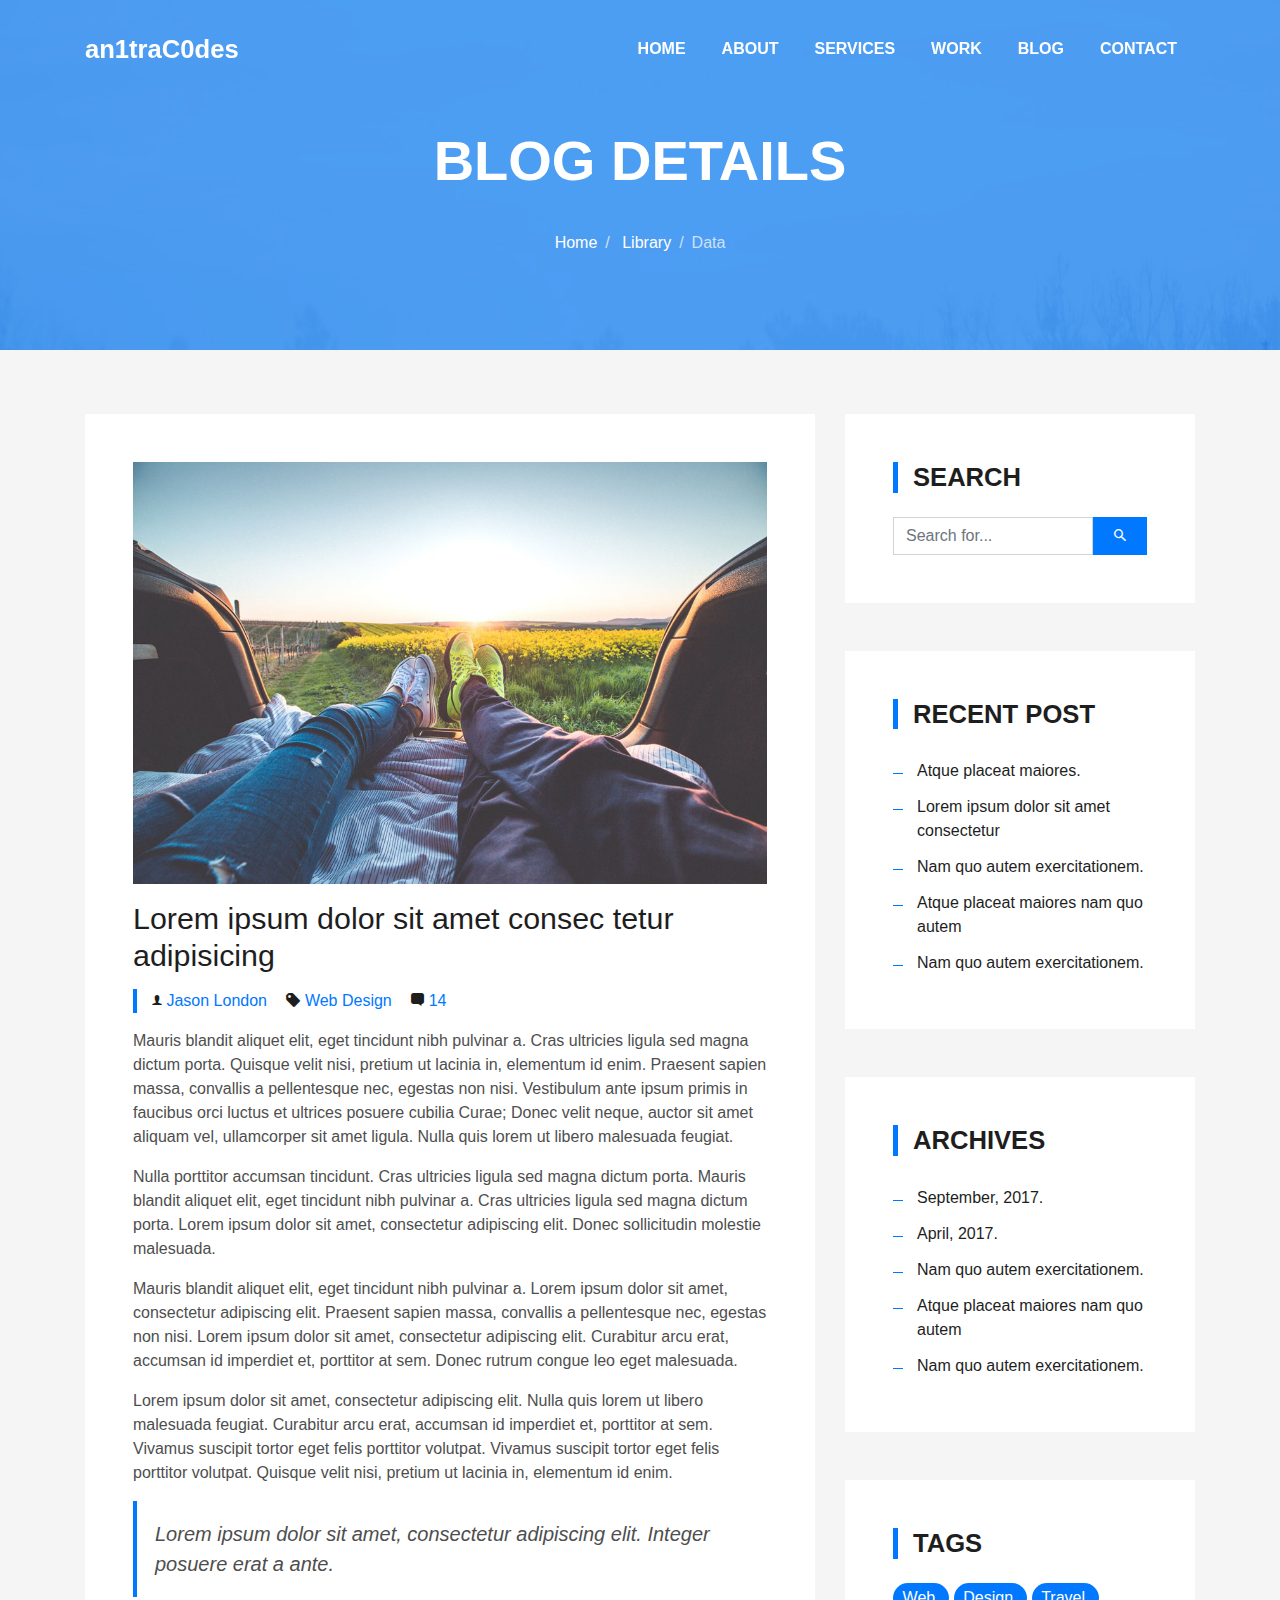
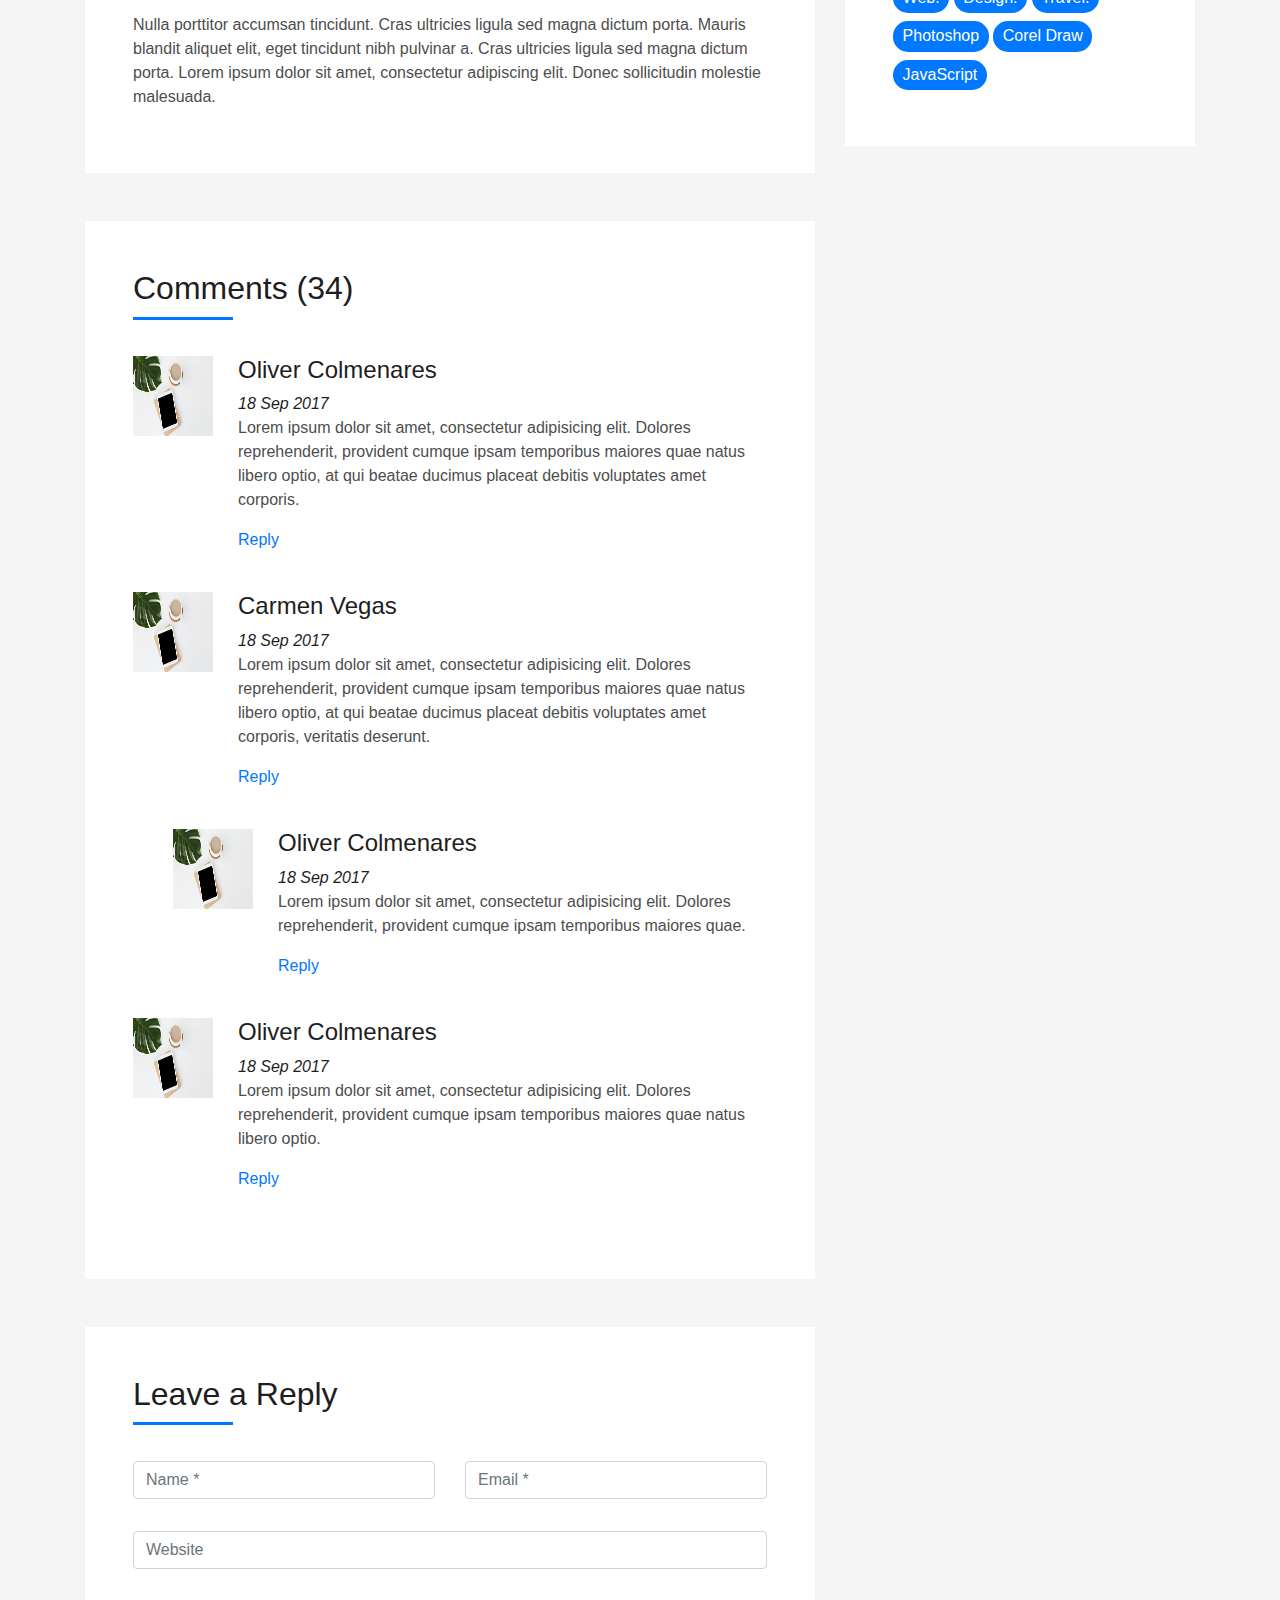
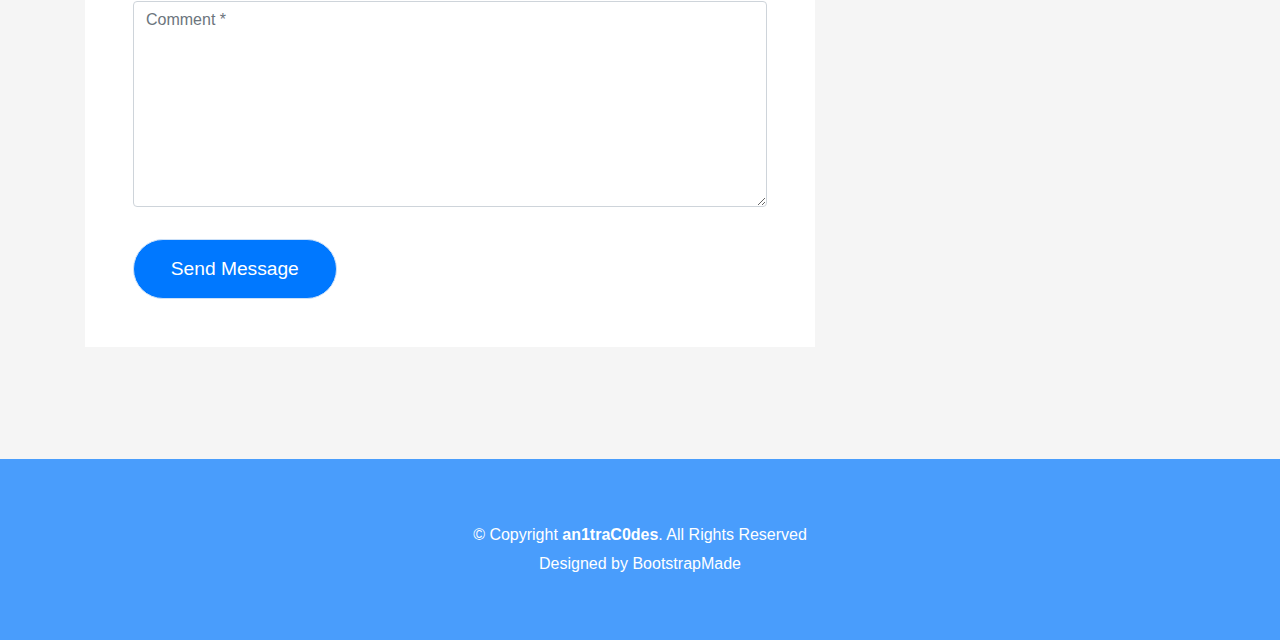
==== commit 5bcabc60: "Add testimonials" ====
--- a/blog-single.html
+++ b/blog-single.html
@@ -2,7 +2,7 @@
 <html lang="en">
 <head>
   <meta charset="utf-8">
-  <title>DevFolio Bootstrap Template</title>
+  <title>an1traC0des Blog</title>
   <meta content="width=device-width, initial-scale=1.0" name="viewport">
   <meta content="" name="keywords">
   <meta content="" name="description">
@@ -36,7 +36,7 @@
   <!--/ Nav Star /-->
   <nav class="navbar navbar-b navbar-trans navbar-expand-md fixed-top" id="mainNav">
     <div class="container">
-      <a class="navbar-brand js-scroll" href="#page-top">BlasterUp</a>
+      <a class="navbar-brand js-scroll" href="#page-top">an1traC0des</a>
       <button class="navbar-toggler collapsed" type="button" data-toggle="collapse" data-target="#navbarDefault"
         aria-controls="navbarDefault" aria-expanded="false" aria-label="Toggle navigation">
         <span></span>
@@ -164,7 +164,7 @@
             <ul class="list-comments">
               <li>
                 <div class="comment-avatar">
-                  <img src="img/testimonial-2.jpg" alt="">
+                  <img src="img/work-1.jpg" alt="">
                 </div>
                 <div class="comment-details">
                   <h4 class="comment-author">Oliver Colmenares</h4>
@@ -179,7 +179,7 @@
               </li>
               <li>
                 <div class="comment-avatar">
-                  <img src="img/testimonial-4.jpg" alt="">
+                  <img src="img/work-1.jpg" alt="">
                 </div>
                 <div class="comment-details">
                   <h4 class="comment-author">Carmen Vegas</h4>
@@ -195,7 +195,7 @@
               </li>
               <li class="comment-children">
                 <div class="comment-avatar">
-                  <img src="img/testimonial-2.jpg" alt="">
+                  <img src="img/work-1.jpg" alt="">
                 </div>
                 <div class="comment-details">
                   <h4 class="comment-author">Oliver Colmenares</h4>
@@ -210,7 +210,7 @@
               </li>
               <li>
                 <div class="comment-avatar">
-                  <img src="img/testimonial-2.jpg" alt="">
+                  <img src="img/work-1.jpg" alt="">
                 </div>
                 <div class="comment-details">
                   <h4 class="comment-author">Oliver Colmenares</h4>
@@ -360,7 +360,7 @@
         <div class="row">
           <div class="col-sm-12">
             <div class="copyright-box">
-              <p class="copyright">&copy; Copyright <strong>DevFolio</strong>. All Rights Reserved</p>
+              <p class="copyright">&copy; Copyright <strong>an1traC0des</strong>. All Rights Reserved</p>
               <div class="credits">
                 <!--
                   All the links in the footer should remain intact.
--- a/css/style.css
+++ b/css/style.css
@@ -861,6 +861,11 @@
     border-radius: 50%;
     line-height: 1.6;
   }
+
+  .sm-picture {
+    width: 200px;
+    height: 200px;
+  }
   
   /*======================================
   //--//-->   BLOG
